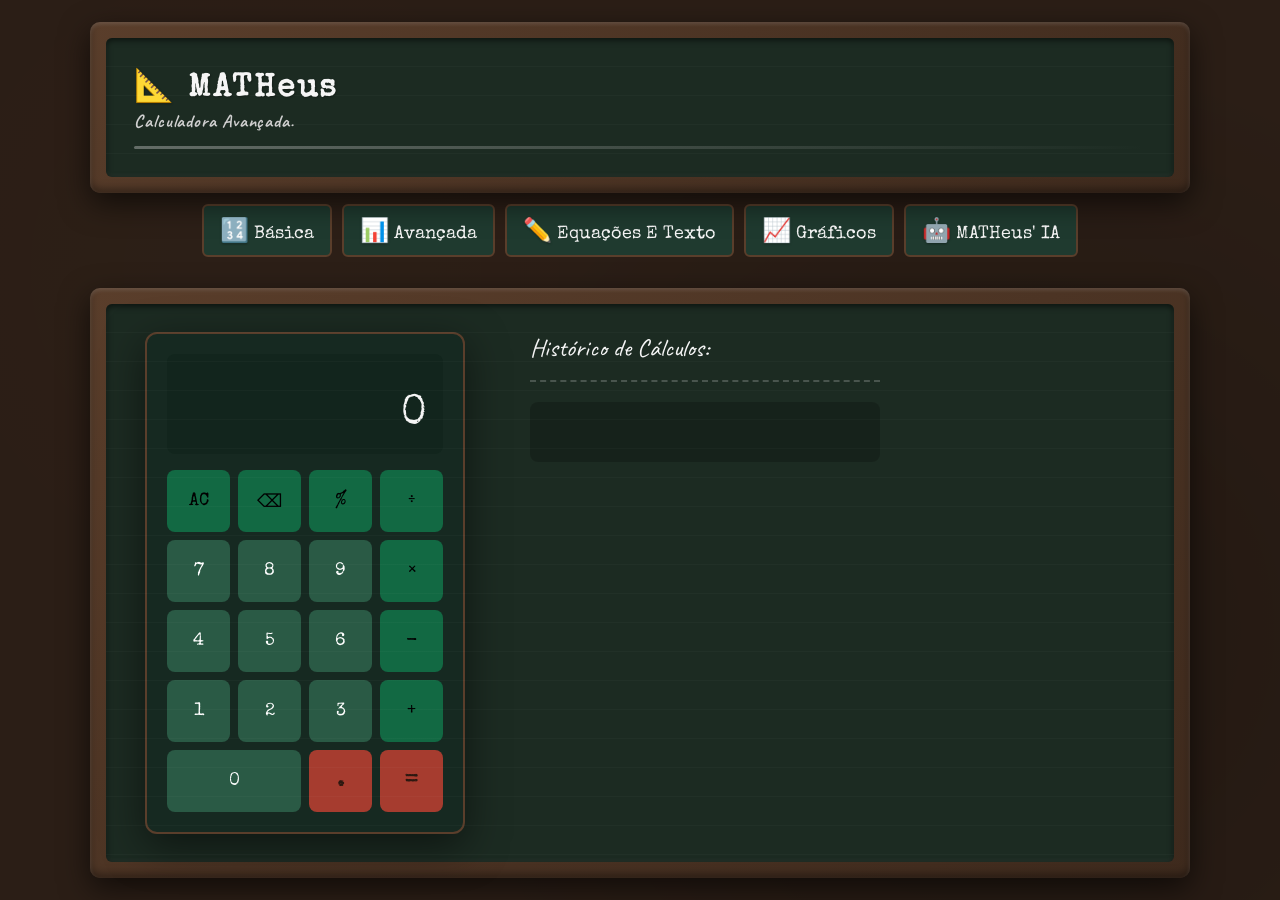
==== index.html @ 194050ca "Add files via upload" ====
<!DOCTYPE html>
<html lang="pt-BR">

<head>
    <meta charset="UTF-8" />
    <meta name="viewport" content="width=device-width, initial-scale=1.0" />
    <title> MATHeus </title>
    <link href="https://fonts.googleapis.com/css2?family=Special+Elite&display=swap" rel="stylesheet" />
    <link rel="icon"
        href="data:image/svg+xml,<svg xmlns='http://www.w3.org/2000/svg' viewBox='0 0 100 100'><text y='.9em' font-size='90'>📐</text></svg>" />
    <link rel="stylesheet" href="css/paleta.css" />

    <style>
        .calculadora {
            background-color: var(--quadro-dark);
            border: 2px solid var(--madeira);
            border-radius: 12px;
            padding: 20px;
            width: 320px;
            box-shadow: 0 12px 40px rgba(0, 0, 0, 0.5);
            margin-left: 11px;
        }

        .display {
            background-color: rgba(17, 36, 28, 0.7);
            border-radius: 8px;
            padding: 16px;
            margin-bottom: 16px;
            text-align: right;
            min-height: 90px;
            display: flex;
            flex-direction: column;
            justify-content: space-between;
        }

        #expressao {
            color: var(--giz-escuro);
            font-family: 'Caveat', cursive;
            font-size: 15px;
            min-height: 22px;
        }

        #valor {
            color: var(--giz);
            font-family: 'Special Elite', cursive;
            font-size: 42px;
            word-break: break-all;
            line-height: 1.1;
            transition: font-size 0.1s;
        }

        .botoes {
            display: grid;
            grid-template-columns: repeat(4, 1fr);
            gap: 8px;
        }

        button {
            height: 62px;
            border: none;
            border-radius: 8px;
            font-family: 'Special Elite', cursive;
            font-size: 18px;
            cursor: pointer;
            transition: transform 0.1s, opacity 0.1s;
        }

        button:active {
            transform: scale(0.95);
            opacity: 0.8;
        }

        .limpar {
            background-color: var(--quadro-op);
            color: var(black);
        }

        .apagar {
            background-color: var(--quadro-op);
            color: var(black);
        }

        .operacao {
            background-color: var(--quadro-op);
            color: var(black);
        }

        .numero {
            background-color: var(--quadro-light);
            color: white;
        }

        .numero.zero {
            grid-column: span 2;
        }

        .igual {
            background-color: var(--vermelho);
            color: var(--ink);
            font-size: 24px;
        }

        .igual:hover {
            background: #ce4a39;
        }

        .numero:hover {
            background: #244739;
        }

        .operacao:hover {
            background: #14573b;
        }

        .limpar:hover {
            background: #14573b;
        }

        .apagar:hover {
            background: #14573b;
        }



        .separar {
            display: flex;
            gap: 35px;
            flex-wrap: wrap;
            align-items: flex-start;
        }



        h1 {
            font-family: 'Special Elite', cursive;
            color: var(--giz);
            font-size: 32px;
            text-shadow: 1px 1px 2px rgba(0, 0, 0, 0.3);
            margin: 0;
            letter-spacing: 0.08em;
            text-align: left;
        }

        h2 {
            font-family: 'Caveat', cursive;
            color: var(--giz-escuro);
            font-size: 18px;
            margin-top: 4px;
            text-align: left;
            letter-spacing: 0.05em
        }

        .risco {
            height: 3px;
            background: linear-gradient(90deg, var(--giz-escuro), transparent);
            border-radius: 2px;
            margin-top: 14px;
            opacity: 0.4;
        }

        p {
            font-family: 'Caveat', cursive;
            color: var(--giz);
            font-size: 25px;
            margin-bottom: 4px;
            padding-bottom: 6px;
        }

        .riscado {
            color: var(--giz);
            border-bottom: 2px dashed rgba(255, 255, 255, 0.2);
            font-size: 22px;
            padding-bottom: 6px;
            margin-bottom: 4px;
        }

        .quadro+.quadro {
            margin-top: 30px;
        }

        #historico {
            width: 350px;
            min-height: 60px;
            max-height: 300px;
            overflow-y: auto;
            padding: 10px;
            padding-left: 20px;
            border-radius: 8px;
            background: rgba(0, 0, 0, 0.2);
        }

        #historico p {
            font-size: 22px;
            color: var(--giz-escuro)
        }

        .separar2 {
            margin-left: 30px;
        }

        #historico::-webkit-scrollbar {
            width: 8px;
        }

        #historico::-webkit-scrollbar-track {
            background: transparent;
        }

        #historico::-webkit-scrollbar-thumb {
            background: rgba(255, 255, 255, 0.2);
            border-radius: 10px;
        }

        #historico::-webkit-scrollbar-thumb:hover {
            background: rgba(255, 255, 255, 0.4);
        }

        .riscado+#historico {
            margin-top: 20px;
        }
    </style>
</head>

<body>

    <div class="quadro">
        <div class="quadro-dentro">
            <h1>📐 MATHeus </h1>
            <h2> Calculadora Avançada.</h2>
            <div class="risco"></div>
        </div>
    </div>

    <table class="aba">
        <tr>
            <td data-emoji="🔢" id="inicial"> Básica </td>
            <td data-emoji="📊" id="avancada"> Avançada</td>
            <td data-emoji="✏️" id="equacao"> Equações E Texto</td>
            <td data-emoji="📈" id="graficos"> Gráficos</td>
            <td data-emoji="🤖" id="IA"> MATHeus' IA </td>
        </tr>
    </table>
    
    <div class="quadro">
        <div class="quadro-dentro">

            <div class="separar">
                <div class="calculadora">
                    <div class="display">
                        <span id="expressao"></span>
                        <span id="valor">0</span>
                    </div>

                    <div class="botoes">
                        <button class="limpar" onclick="limpar()">AC</button>
                        <button class="apagar" onclick="apagar()">⌫</button>
                        <button class="operacao" onclick="escolherOperacao('%')">%</button>
                        <button class="operacao" onclick="escolherOperacao('÷')">÷</button>

                        <button class="numero" onclick="insert('7')">7</button>
                        <button class="numero" onclick="insert('8')">8</button>
                        <button class="numero" onclick="insert('9')">9</button>

                        <button class="operacao" onclick="escolherOperacao('×')">×</button>

                        <button class="numero" onclick="insert('4')">4</button>
                        <button class="numero" onclick="insert('5')">5</button>
                        <button class="numero" onclick="insert('6')">6</button>
                        <button class="operacao" onclick="escolherOperacao('-')">-</button>

                        <button class="numero" onclick="insert('1')">1</button>
                        <button class="numero" onclick="insert('2')">2</button>
                        <button class="numero" onclick="insert('3')">3</button>
                        <button class="operacao" onclick="escolherOperacao('+')">+</button>
                        <button class="numero zero" onclick="insert('0')">0</button>
                        <button class="igual" onclick="insert('.')">.</button>
                        <button class="igual" onclick="calcular()">=</button>
                    </div>
                </div>
                <div class="separar2">
                    <p> Histórico de Cálculos: </p>
                    <div class="riscado"></div>
                    <div id="historico"></div>
                </div>

            </div>
        </div>
    </div>

    <script src="js/calculo.js"></script>
</body>

</html>
---- css/paleta.css ----
@import url('https://fonts.googleapis.com/css2?family=Special+Elite&family=Caveat:wght@400;600&display=swap');
@import url('https://fonts.cdnfonts.com/css/chalker-dust');
@import url('https://fonts.googleapis.com/css2?family=Patrick+Hand&display=swap');
@import url('https://fonts.googleapis.com/css2?family=Gloria+Hallelujah&display=swap');

:root {

     --quadro: #1f3a2f;
     --quadro-dark: #162921;
     --quadro-light: #2a5a45;
     --quadro-op: #126943;

     --madeira: #5a3e2b;
     --madeira-dark: #2b1e16;
     --madeira-light: #b07d52;


     --giz: #f5f5f5;
     --giz-escuro: #cfcfcf;
     --giz-branco: #F4F1E8;
     --giz-amarelo: #F2D35E;
     --giz-azul: #7EC8E3;
     --giz-rosa: #E88C9A;
     --giz-verde: #9FD39F;
     --giz-laranja: #E8A35E;



     --vermelho: #a63c2f;
     --vermelho-dark: #922b21;


     --accent: #e8c84a;
     --ink: #2c1810;

     --fundo: #2B2B2B;
     --fundo-secundario: #3A3A3A;
     --grafite: #4A4A4A;
     --grafite-claro: #6B6B6B;
     --grafite-escuro: #1E1E1E;

     --papel: #F3EEE6;
     --papel-escuro: #E5DDD1;
     --papel-linha: rgba(70, 70, 70, 0.10);

     --lousa-fundo: #1D2321;

}


* {
     margin: 0;
     padding: 0;
     box-sizing: border-box;
}

body {
     background: var(--madeira-dark);
     font-family: 'Special Elite', cursive;
     font-family: 'Caveat', cursive;
     font-family: 'Libre Baskerville', serif;
     min-height: 100vh;
}

body {
     background-color: var(--madeira-dark);
     flex-direction: column;
     display: flex;
     justify-content: center;
     align-items: center;
     min-height: 100vh;
     background-image:
          radial-gradient(circle at 20% 30%, rgba(255, 255, 255, 0.03), transparent 40%),
          radial-gradient(circle at 80% 70%, rgba(0, 0, 0, 0.2), transparent 50%);

     background-blend-mode: overlay;
}

.quadro-dentro {
     position: relative;
     background-image:
          radial-gradient(ellipse at 20% 50%, rgba(255, 255, 255, 0.02) 0%, transparent 60%),
          radial-gradient(ellipse at 80% 30%, rgba(255, 255, 255, 0.015) 0%, transparent 50%);
     min-height: 90px;
     border-top: none;
     background: #1c2b22;
     border-radius: 6px;
     padding: 28px;

     box-shadow:
          inset 0 2px 6px rgba(0, 0, 0, 0.6),
          inset 0 -2px 4px rgba(255, 255, 255, 0.05);

}

.quadro-dentro::before {
     content: '';
     position: absolute;
     inset: 0;
     background: repeating-linear-gradient(180deg,
               transparent,
               transparent 28px,
               rgba(255, 255, 255, 0.025) 28px,
               rgba(255, 255, 255, 0.025) 29px);
     pointer-events: none;
     border-radius: 3px;
}

.quadro {
     position: relative;
     width: 1100px;
     padding: 16px;
     border-radius: 10px;

     background: linear-gradient(145deg,
               #5a3e2b,
               #3e2a1d);

     box-shadow:
          0 10px 30px rgba(0, 0, 0, 0.6),
          inset 0 2px 4px rgba(255, 255, 255, 0.15),
          inset 0 -4px 8px rgba(0, 0, 0, 0.4);
}

.quadro+.quadro {
     margin-top: 30px;
}



.aba {
     border-collapse: separate;
     border-spacing: 10px;
     display: flex;
     gap: 6px;
     padding: 1px;
     flex-wrap: wrap;
     margin-bottom: 20px;

}

.aba td {
     background-color: var(--quadro);
     border: 2px solid var(--madeira);
     color: var(--giz);
     padding: 10px 16px;
     border-radius: 6px;
     font-family: 'Special Elite', cursive;
     font-size: 18px;
     cursor: pointer;
     transition: all 0.3s cubic-bezier(0.4, 0, 0.2, 1);
}

.aba td::before {
     content: attr(data-emoji);
     font-size: 1.3em;
     transition: transform 0.3s ease;
     filter: drop-shadow(0 1px 1px rgba(0, 0, 0, 0.3));
     display: inline-block;
}

.aba td:hover {
     background: linear-gradient(135deg, var(--quadro-op), var(--quadro-light));
     border-color: var(--madeira-light);
     transform: translateY(-2px);
     box-shadow: 0 8px 20px rgba(0, 0, 0, 0.4),
          inset 0 1px 0 rgba(255, 255, 255, 0.2);
     color: white;
}

.aba td:hover::before {
     transform: scale(1.1) rotate(5deg);
}

.aba td:active {
     transform: translateY(1px);
     box-shadow: 0 2px 8px rgba(0, 0, 0, 0.4);
     transition: 0.05s;
}

h1 {
     font-family: 'Special Elite', cursive;
     color: var(--giz);
     font-size: 32px;
     text-shadow: 1px 1px 2px rgba(0, 0, 0, 0.3);
     margin: 0;
     letter-spacing: 0.08em;
     text-align: left;
}



h2 {
     font-family: 'Caveat', cursive;
     color: var(--giz-escuro);
     font-size: 18px;
     margin-top: 4px;
     text-align: left;
     letter-spacing: 0.05em
}
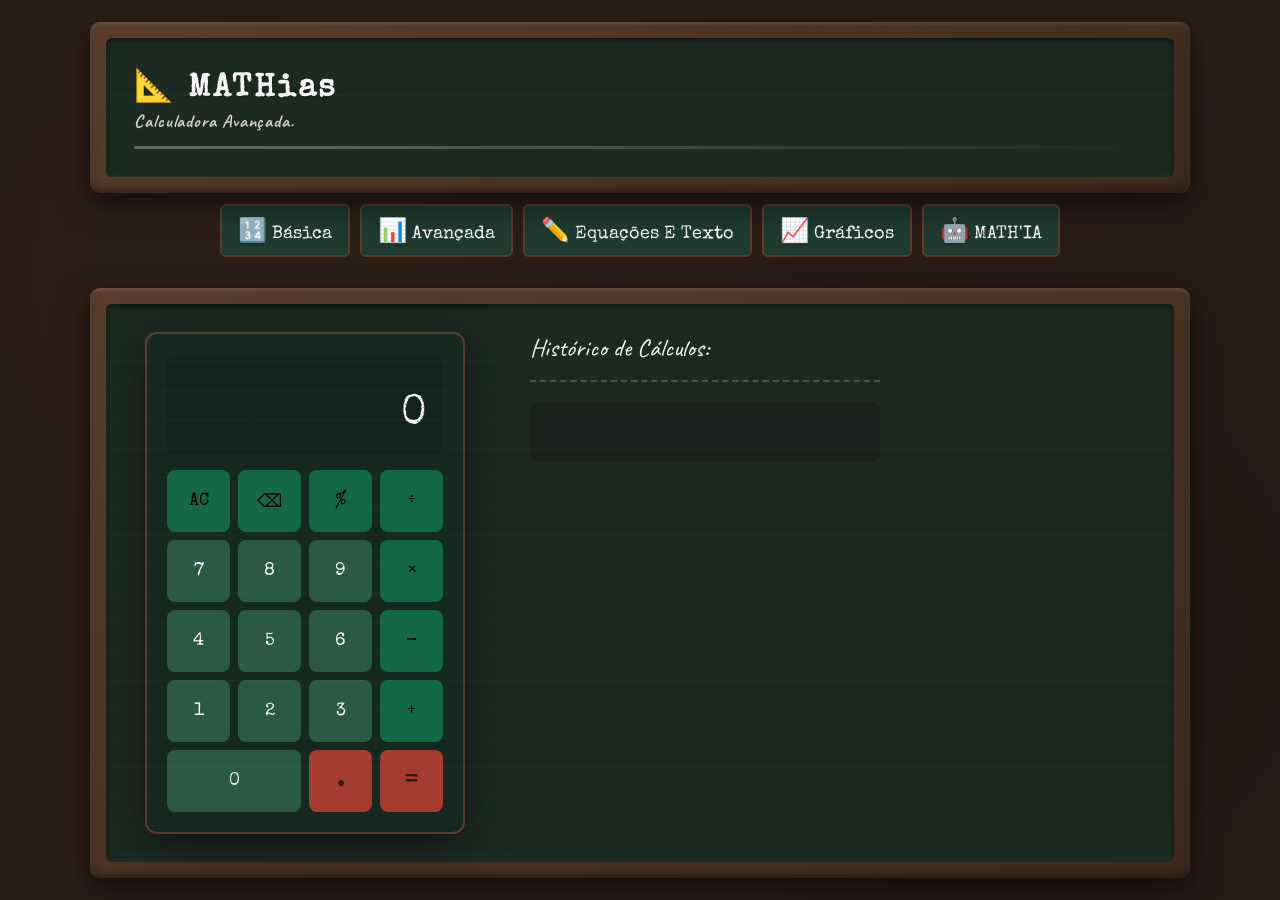
==== commit 071b30cd: "Update index.html" ====
--- a/index.html
+++ b/index.html
@@ -4,7 +4,7 @@
 <head>
     <meta charset="UTF-8" />
     <meta name="viewport" content="width=device-width, initial-scale=1.0" />
-    <title> MATHeus </title>
+    <title> MATHias </title>
     <link href="https://fonts.googleapis.com/css2?family=Special+Elite&display=swap" rel="stylesheet" />
     <link rel="icon"
         href="data:image/svg+xml,<svg xmlns='http://www.w3.org/2000/svg' viewBox='0 0 100 100'><text y='.9em' font-size='90'>📐</text></svg>" />
@@ -225,7 +225,7 @@
 
     <div class="quadro">
         <div class="quadro-dentro">
-            <h1>📐 MATHeus </h1>
+            <h1>📐 MATHias </h1>
             <h2> Calculadora Avançada.</h2>
             <div class="risco"></div>
         </div>
@@ -237,7 +237,7 @@
             <td data-emoji="📊" id="avancada"> Avançada</td>
             <td data-emoji="✏️" id="equacao"> Equações E Texto</td>
             <td data-emoji="📈" id="graficos"> Gráficos</td>
-            <td data-emoji="🤖" id="IA"> MATHeus' IA </td>
+            <td data-emoji="🤖" id="IA"> MATH'IA </td>
         </tr>
     </table>
     
@@ -290,4 +290,4 @@
     <script src="js/calculo.js"></script>
 </body>
 
-</html>+</html>
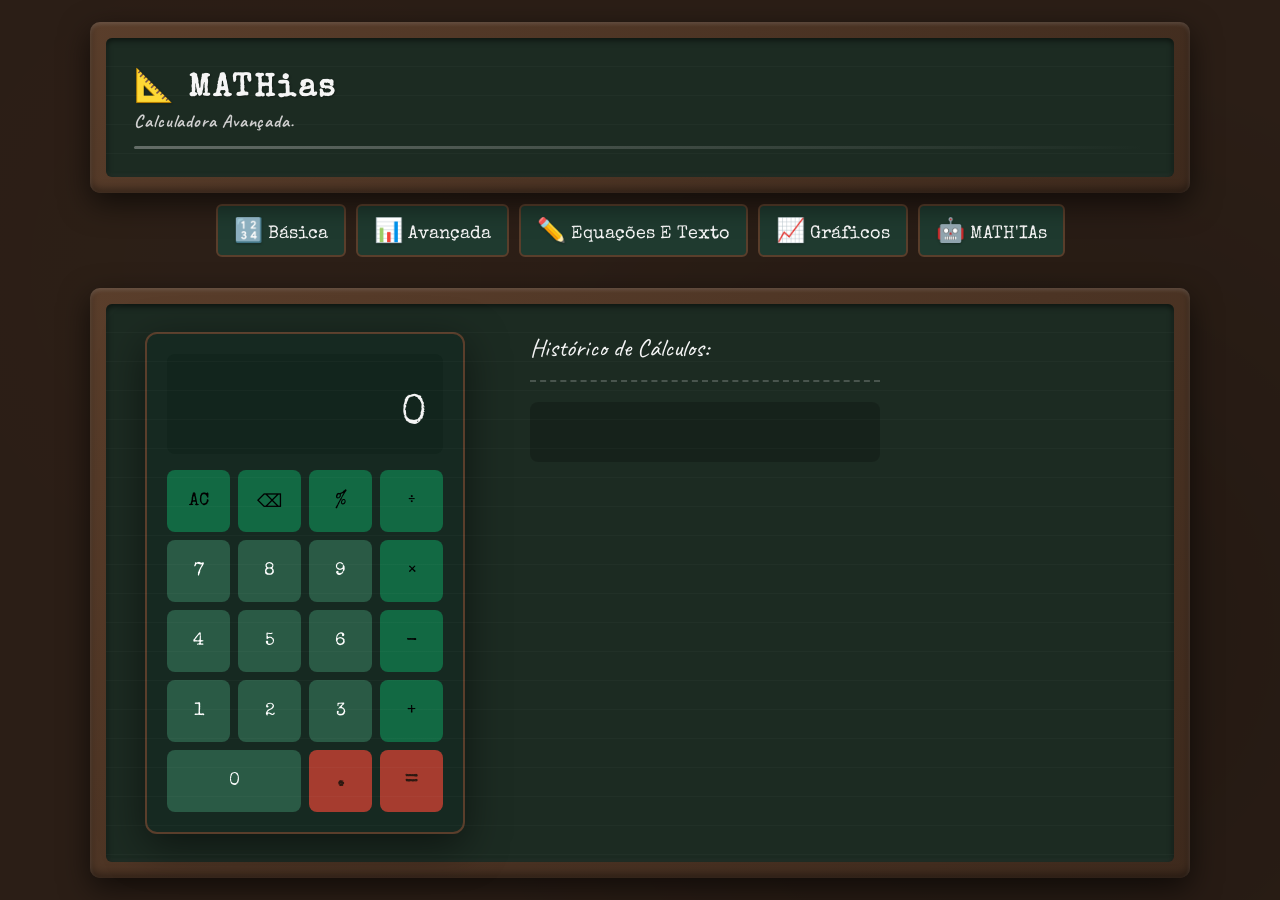
==== commit 7ae7174f: "Update index.html" ====
--- a/index.html
+++ b/index.html
@@ -237,7 +237,7 @@
             <td data-emoji="📊" id="avancada"> Avançada</td>
             <td data-emoji="✏️" id="equacao"> Equações E Texto</td>
             <td data-emoji="📈" id="graficos"> Gráficos</td>
-            <td data-emoji="🤖" id="IA"> MATH'IA </td>
+            <td data-emoji="🤖" id="IA"> MATH'IAs </td>
         </tr>
     </table>
     
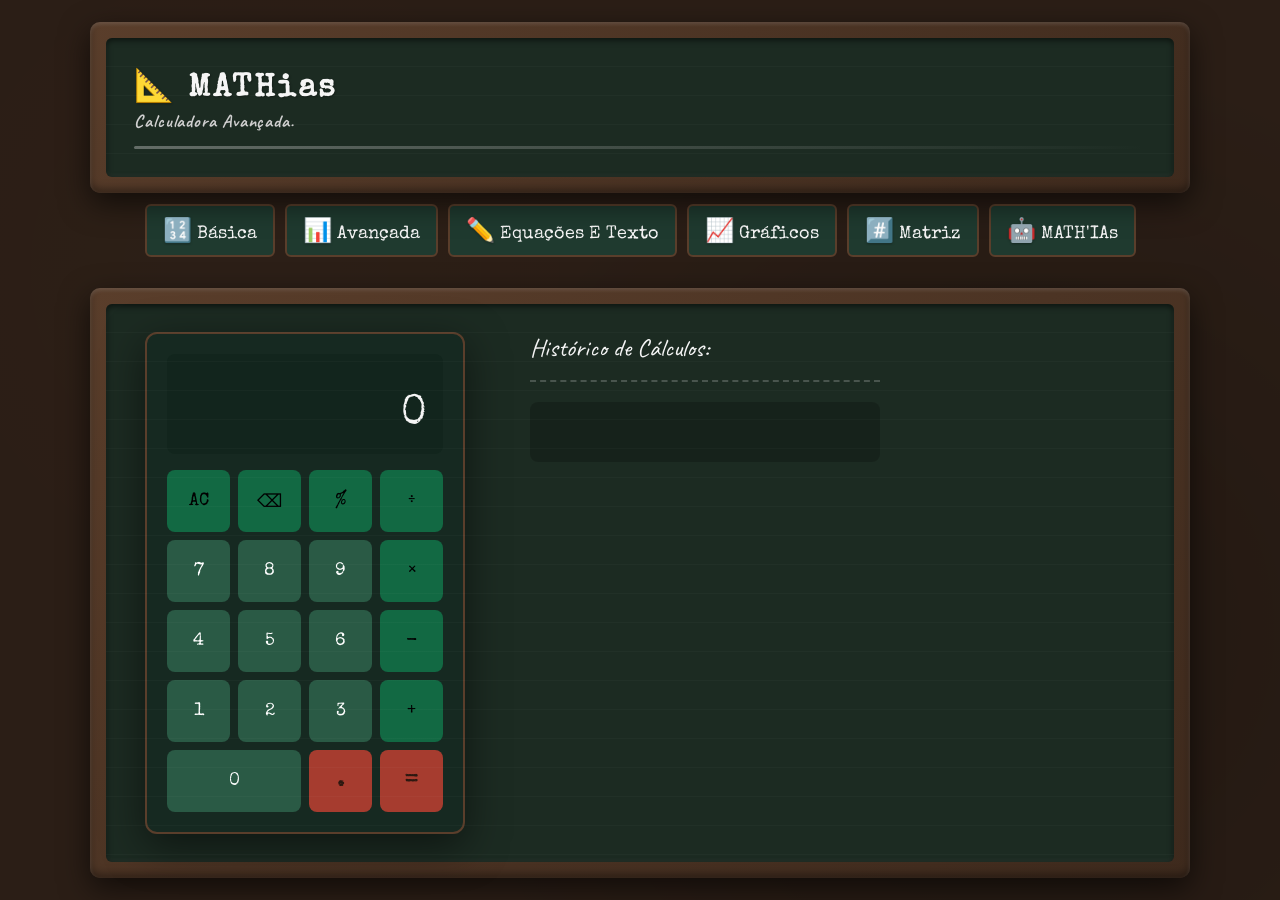
==== commit 89b98a52: "Add files via upload" ====
--- a/index.html
+++ b/index.html
@@ -237,6 +237,7 @@
             <td data-emoji="📊" id="avancada"> Avançada</td>
             <td data-emoji="✏️" id="equacao"> Equações E Texto</td>
             <td data-emoji="📈" id="graficos"> Gráficos</td>
+            <td data-emoji="#️⃣​" id="matriz"> Matriz</td>
             <td data-emoji="🤖" id="IA"> MATH'IAs </td>
         </tr>
     </table>
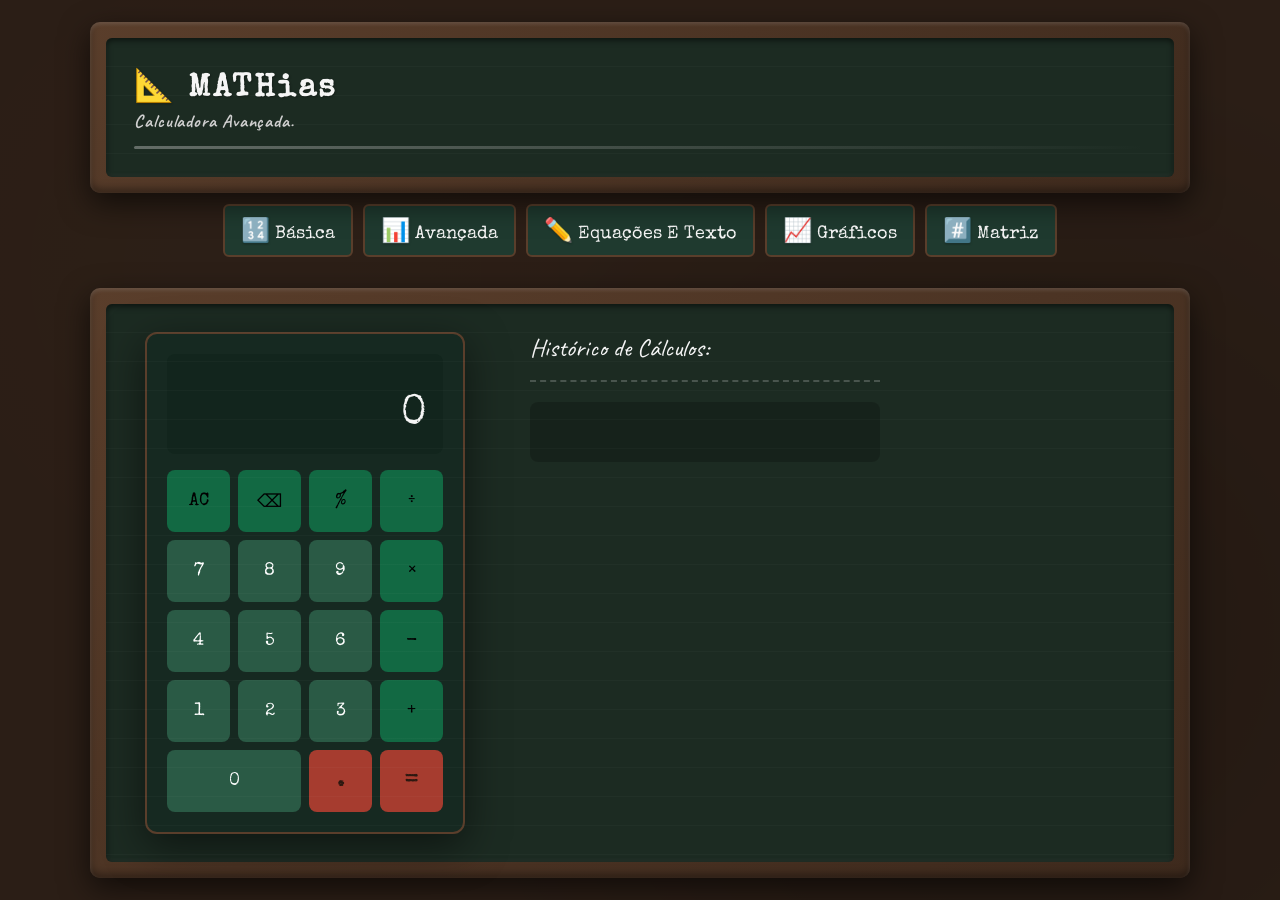
==== commit 2b9d88c1: "Add files via upload" ====
--- a/index.html
+++ b/index.html
@@ -238,7 +238,6 @@
             <td data-emoji="✏️" id="equacao"> Equações E Texto</td>
             <td data-emoji="📈" id="graficos"> Gráficos</td>
             <td data-emoji="#️⃣​" id="matriz"> Matriz</td>
-            <td data-emoji="🤖" id="IA"> MATH'IAs </td>
         </tr>
     </table>
     
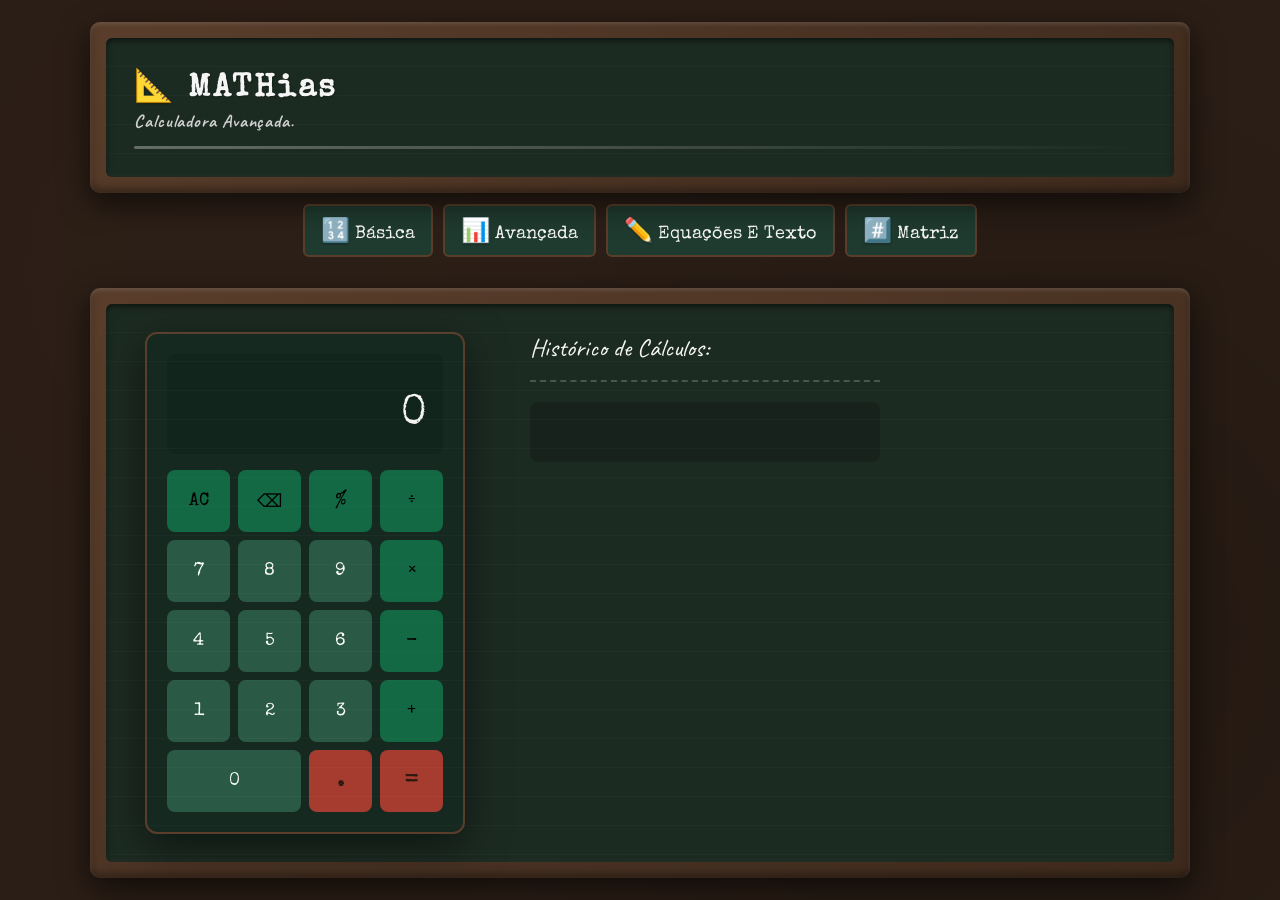
==== commit 1bfe8f8b: "Add files via upload" ====
--- a/index.html
+++ b/index.html
@@ -236,7 +236,6 @@
             <td data-emoji="🔢" id="inicial"> Básica </td>
             <td data-emoji="📊" id="avancada"> Avançada</td>
             <td data-emoji="✏️" id="equacao"> Equações E Texto</td>
-            <td data-emoji="📈" id="graficos"> Gráficos</td>
             <td data-emoji="#️⃣​" id="matriz"> Matriz</td>
         </tr>
     </table>
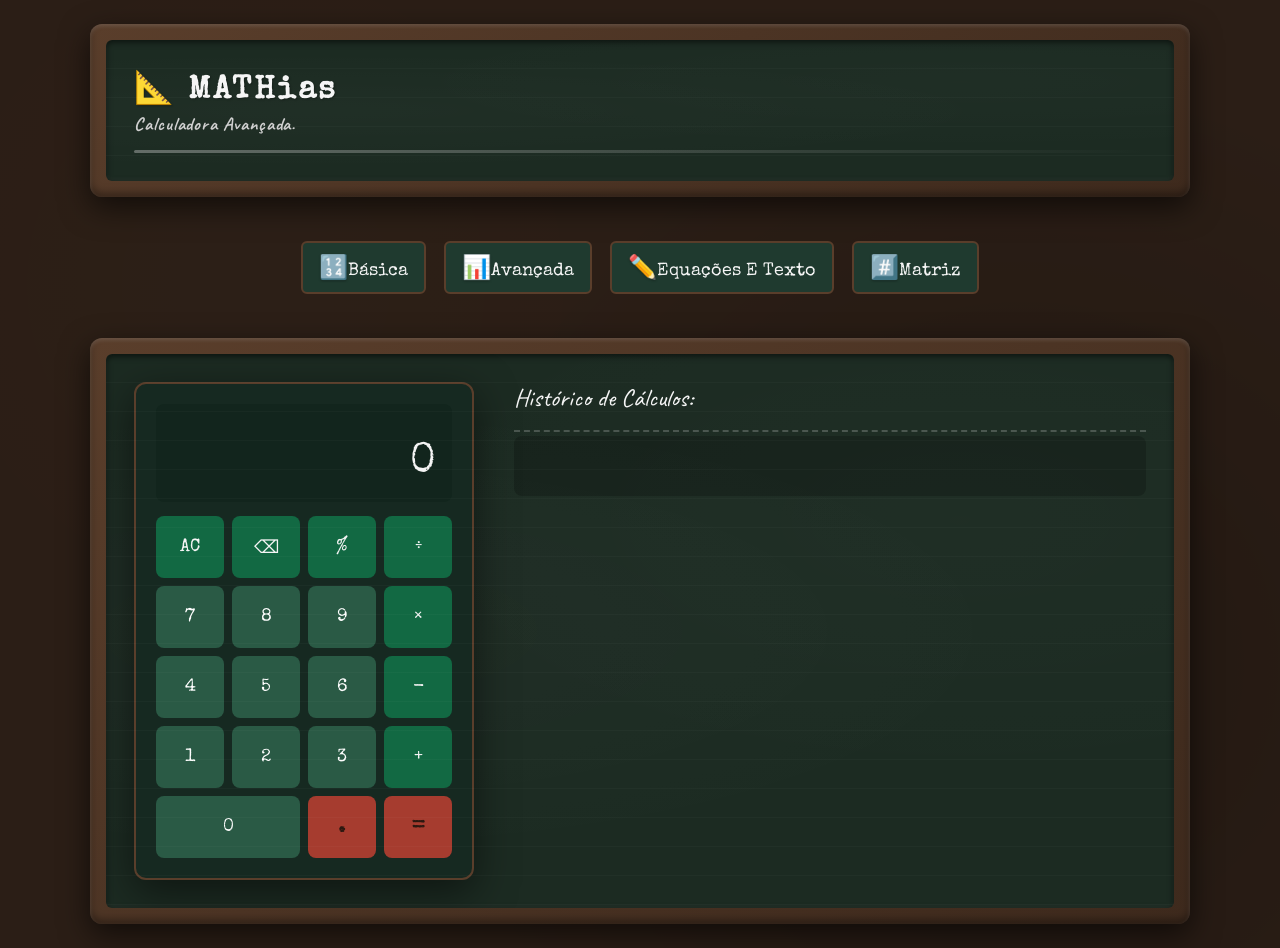
==== commit aac1216b: "Add files via upload" ====
--- a/index.html
+++ b/index.html
@@ -1,292 +1,261 @@
-<!DOCTYPE html>
-<html lang="pt-BR">
-
-<head>
-    <meta charset="UTF-8" />
-    <meta name="viewport" content="width=device-width, initial-scale=1.0" />
-    <title> MATHias </title>
-    <link href="https://fonts.googleapis.com/css2?family=Special+Elite&display=swap" rel="stylesheet" />
-    <link rel="icon"
-        href="data:image/svg+xml,<svg xmlns='http://www.w3.org/2000/svg' viewBox='0 0 100 100'><text y='.9em' font-size='90'>📐</text></svg>" />
-    <link rel="stylesheet" href="css/paleta.css" />
-
-    <style>
-        .calculadora {
-            background-color: var(--quadro-dark);
-            border: 2px solid var(--madeira);
-            border-radius: 12px;
-            padding: 20px;
-            width: 320px;
-            box-shadow: 0 12px 40px rgba(0, 0, 0, 0.5);
-            margin-left: 11px;
-        }
-
-        .display {
-            background-color: rgba(17, 36, 28, 0.7);
-            border-radius: 8px;
-            padding: 16px;
-            margin-bottom: 16px;
-            text-align: right;
-            min-height: 90px;
-            display: flex;
-            flex-direction: column;
-            justify-content: space-between;
-        }
-
-        #expressao {
-            color: var(--giz-escuro);
-            font-family: 'Caveat', cursive;
-            font-size: 15px;
-            min-height: 22px;
-        }
-
-        #valor {
-            color: var(--giz);
-            font-family: 'Special Elite', cursive;
-            font-size: 42px;
-            word-break: break-all;
-            line-height: 1.1;
-            transition: font-size 0.1s;
-        }
-
-        .botoes {
-            display: grid;
-            grid-template-columns: repeat(4, 1fr);
-            gap: 8px;
-        }
-
-        button {
-            height: 62px;
-            border: none;
-            border-radius: 8px;
-            font-family: 'Special Elite', cursive;
-            font-size: 18px;
-            cursor: pointer;
-            transition: transform 0.1s, opacity 0.1s;
-        }
-
-        button:active {
-            transform: scale(0.95);
-            opacity: 0.8;
-        }
-
-        .limpar {
-            background-color: var(--quadro-op);
-            color: var(black);
-        }
-
-        .apagar {
-            background-color: var(--quadro-op);
-            color: var(black);
-        }
-
-        .operacao {
-            background-color: var(--quadro-op);
-            color: var(black);
-        }
-
-        .numero {
-            background-color: var(--quadro-light);
-            color: white;
-        }
-
-        .numero.zero {
-            grid-column: span 2;
-        }
-
-        .igual {
-            background-color: var(--vermelho);
-            color: var(--ink);
-            font-size: 24px;
-        }
-
-        .igual:hover {
-            background: #ce4a39;
-        }
-
-        .numero:hover {
-            background: #244739;
-        }
-
-        .operacao:hover {
-            background: #14573b;
-        }
-
-        .limpar:hover {
-            background: #14573b;
-        }
-
-        .apagar:hover {
-            background: #14573b;
-        }
-
-
-
-        .separar {
-            display: flex;
-            gap: 35px;
-            flex-wrap: wrap;
-            align-items: flex-start;
-        }
-
-
-
-        h1 {
-            font-family: 'Special Elite', cursive;
-            color: var(--giz);
-            font-size: 32px;
-            text-shadow: 1px 1px 2px rgba(0, 0, 0, 0.3);
-            margin: 0;
-            letter-spacing: 0.08em;
-            text-align: left;
-        }
-
-        h2 {
-            font-family: 'Caveat', cursive;
-            color: var(--giz-escuro);
-            font-size: 18px;
-            margin-top: 4px;
-            text-align: left;
-            letter-spacing: 0.05em
-        }
-
-        .risco {
-            height: 3px;
-            background: linear-gradient(90deg, var(--giz-escuro), transparent);
-            border-radius: 2px;
-            margin-top: 14px;
-            opacity: 0.4;
-        }
-
-        p {
-            font-family: 'Caveat', cursive;
-            color: var(--giz);
-            font-size: 25px;
-            margin-bottom: 4px;
-            padding-bottom: 6px;
-        }
-
-        .riscado {
-            color: var(--giz);
-            border-bottom: 2px dashed rgba(255, 255, 255, 0.2);
-            font-size: 22px;
-            padding-bottom: 6px;
-            margin-bottom: 4px;
-        }
-
-        .quadro+.quadro {
-            margin-top: 30px;
-        }
-
-        #historico {
-            width: 350px;
-            min-height: 60px;
-            max-height: 300px;
-            overflow-y: auto;
-            padding: 10px;
-            padding-left: 20px;
-            border-radius: 8px;
-            background: rgba(0, 0, 0, 0.2);
-        }
-
-        #historico p {
-            font-size: 22px;
-            color: var(--giz-escuro)
-        }
-
-        .separar2 {
-            margin-left: 30px;
-        }
-
-        #historico::-webkit-scrollbar {
-            width: 8px;
-        }
-
-        #historico::-webkit-scrollbar-track {
-            background: transparent;
-        }
-
-        #historico::-webkit-scrollbar-thumb {
-            background: rgba(255, 255, 255, 0.2);
-            border-radius: 10px;
-        }
-
-        #historico::-webkit-scrollbar-thumb:hover {
-            background: rgba(255, 255, 255, 0.4);
-        }
-
-        .riscado+#historico {
-            margin-top: 20px;
-        }
-    </style>
-</head>
-
-<body>
-
-    <div class="quadro">
-        <div class="quadro-dentro">
-            <h1>📐 MATHias </h1>
-            <h2> Calculadora Avançada.</h2>
-            <div class="risco"></div>
-        </div>
-    </div>
-
-    <table class="aba">
-        <tr>
-            <td data-emoji="🔢" id="inicial"> Básica </td>
-            <td data-emoji="📊" id="avancada"> Avançada</td>
-            <td data-emoji="✏️" id="equacao"> Equações E Texto</td>
-            <td data-emoji="#️⃣​" id="matriz"> Matriz</td>
-        </tr>
-    </table>
-    
-    <div class="quadro">
-        <div class="quadro-dentro">
-
-            <div class="separar">
-                <div class="calculadora">
-                    <div class="display">
-                        <span id="expressao"></span>
-                        <span id="valor">0</span>
-                    </div>
-
-                    <div class="botoes">
-                        <button class="limpar" onclick="limpar()">AC</button>
-                        <button class="apagar" onclick="apagar()">⌫</button>
-                        <button class="operacao" onclick="escolherOperacao('%')">%</button>
-                        <button class="operacao" onclick="escolherOperacao('÷')">÷</button>
-
-                        <button class="numero" onclick="insert('7')">7</button>
-                        <button class="numero" onclick="insert('8')">8</button>
-                        <button class="numero" onclick="insert('9')">9</button>
-
-                        <button class="operacao" onclick="escolherOperacao('×')">×</button>
-
-                        <button class="numero" onclick="insert('4')">4</button>
-                        <button class="numero" onclick="insert('5')">5</button>
-                        <button class="numero" onclick="insert('6')">6</button>
-                        <button class="operacao" onclick="escolherOperacao('-')">-</button>
-
-                        <button class="numero" onclick="insert('1')">1</button>
-                        <button class="numero" onclick="insert('2')">2</button>
-                        <button class="numero" onclick="insert('3')">3</button>
-                        <button class="operacao" onclick="escolherOperacao('+')">+</button>
-                        <button class="numero zero" onclick="insert('0')">0</button>
-                        <button class="igual" onclick="insert('.')">.</button>
-                        <button class="igual" onclick="calcular()">=</button>
-                    </div>
-                </div>
-                <div class="separar2">
-                    <p> Histórico de Cálculos: </p>
-                    <div class="riscado"></div>
-                    <div id="historico"></div>
-                </div>
-
-            </div>
-        </div>
-    </div>
-
-    <script src="js/calculo.js"></script>
-</body>
-
-</html>
+<!DOCTYPE html>
+<html lang="pt-BR">
+
+<head>
+  <meta charset="UTF-8" />
+  <meta name="viewport" content="width=device-width, initial-scale=1.0" />
+  <title>MATHias</title>
+  <link href="https://fonts.googleapis.com/css2?family=Special+Elite&display=swap" rel="stylesheet" />
+  <link rel="icon"
+    href="data:image/svg+xml,<svg xmlns='http://www.w3.org/2000/svg' viewBox='0 0 100 100'><text y='.9em' font-size='90'>📐</text></svg>" />
+  <link rel="stylesheet" href="css/paleta.css" />
+
+  <style>
+    /* ── Calculadora ── */
+    .calculadora {
+      background-color: var(--quadro-dark);
+      border: 2px solid var(--madeira);
+      border-radius: var(--radius);
+      padding: clamp(12px, 3vw, 20px);
+      width: min(340px, 100%);
+      box-shadow: 0 12px 40px rgba(0, 0, 0, 0.5);
+      flex-shrink: 0;
+    }
+
+    .display {
+      background-color: rgba(17, 36, 28, 0.7);
+      border-radius: 8px;
+      padding: clamp(10px, 2.5vw, 16px);
+      margin-bottom: 14px;
+      text-align: right;
+      min-height: 80px;
+      display: flex;
+      flex-direction: column;
+      justify-content: space-between;
+    }
+
+    #expressao {
+      color: var(--giz-escuro);
+      font-family: 'Caveat', cursive;
+      font-size: clamp(13px, 2.5vw, 15px);
+      min-height: 20px;
+    }
+
+    #valor {
+      color: var(--giz);
+      font-family: 'Special Elite', cursive;
+      font-size: clamp(28px, 7vw, 42px);
+      word-break: break-all;
+      line-height: 1.1;
+      transition: font-size 0.1s;
+    }
+
+    /* ── Grade de botões ── */
+    .botoes {
+      display: grid;
+      grid-template-columns: repeat(4, 1fr);
+      gap: clamp(5px, 1.5vw, 8px);
+    }
+
+    button {
+      height: clamp(50px, 12vw, 62px);
+      border: none;
+      border-radius: 8px;
+      font-family: 'Special Elite', cursive;
+      font-size: clamp(14px, 3.5vw, 18px);
+      cursor: pointer;
+      transition: transform 0.1s, opacity 0.1s;
+    }
+
+    button:active {
+      transform: scale(0.95);
+      opacity: 0.8;
+    }
+
+    .limpar,
+    .apagar,
+    .operacao {
+      background-color: var(--quadro-op);
+      color: var(--giz);
+    }
+
+    .numero {
+      background-color: var(--quadro-light);
+      color: white;
+    }
+
+    .numero.zero {
+      grid-column: span 2;
+    }
+
+    .igual {
+      background-color: var(--vermelho);
+      color: var(--ink);
+      font-size: clamp(18px, 4vw, 24px);
+    }
+
+    .igual:hover {
+      background: #ce4a39;
+    }
+
+    .numero:hover {
+      background: #244739;
+    }
+
+    .operacao:hover,
+    .limpar:hover,
+    .apagar:hover {
+      background: #14573b;
+    }
+
+    /* ── Layout separar (calc + histórico) ── */
+    .separar {
+      display: flex;
+      gap: clamp(20px, 4vw, 40px);
+      flex-wrap: wrap;
+      align-items: flex-start;
+    }
+
+    /* ── Histórico ── */
+    .separar2 {
+      flex: 1;
+      min-width: 200px;
+    }
+
+    .separar2>p {
+      font-family: 'Caveat', cursive;
+      color: var(--giz);
+      font-size: clamp(18px, 4vw, 25px);
+      margin-bottom: 4px;
+      padding-bottom: 6px;
+    }
+
+    .riscado {
+      color: var(--giz);
+      border-bottom: 2px dashed rgba(255, 255, 255, 0.2);
+      font-size: clamp(16px, 3.5vw, 22px);
+      padding-bottom: 6px;
+      margin-bottom: 4px;
+    }
+
+    #historico {
+      width: 100%;
+      min-height: 60px;
+      max-height: 300px;
+      overflow-y: auto;
+      padding: 10px 10px 10px 16px;
+      border-radius: 8px;
+      background: rgba(0, 0, 0, 0.2);
+    }
+
+    #historico p {
+      font-size: clamp(16px, 3.5vw, 22px);
+      color: var(--giz-escuro);
+    }
+
+    #historico::-webkit-scrollbar {
+      width: 8px;
+    }
+
+    #historico::-webkit-scrollbar-track {
+      background: transparent;
+    }
+
+    #historico::-webkit-scrollbar-thumb {
+      background: rgba(255, 255, 255, 0.2);
+      border-radius: 10px;
+    }
+
+    #historico::-webkit-scrollbar-thumb:hover {
+      background: rgba(255, 255, 255, 0.4);
+    }
+
+    /* ── Mobile: empilhar calculadora + histórico ── */
+    @media (max-width: 600px) {
+      .calculadora {
+        width: 100%;
+      }
+
+      .separar {
+        flex-direction: column;
+      }
+
+      .separar2 {
+        width: 100%;
+        min-width: unset;
+      }
+    }
+  </style>
+</head>
+
+<body>
+
+  <div class="quadro">
+    <div class="quadro-dentro">
+      <h1>📐 MATHias</h1>
+      <h2>Calculadora Avançada.</h2>
+      <div class="risco"></div>
+    </div>
+  </div>
+
+  <div class="tabela-container">
+    <table class="aba">
+      <tr>
+        <td data-emoji="🔢" id="inicial">Básica</td>
+        <td data-emoji="📊" id="avancada">Avançada</td>
+        <td data-emoji="✏️" id="equacao">Equações E Texto</td>
+        <td data-emoji="#️⃣​" id="matriz">Matriz</td>
+      </tr>
+    </table>
+  </div>
+
+  <div class="quadro">
+    <div class="quadro-dentro">
+      <div class="separar">
+
+        <div class="calculadora">
+          <div class="display">
+            <span id="expressao"></span>
+            <span id="valor">0</span>
+          </div>
+          <div class="botoes">
+            <button class="limpar" onclick="limpar()">AC</button>
+            <button class="apagar" onclick="apagar()">⌫</button>
+            <button class="operacao" onclick="escolherOperacao('%')">%</button>
+            <button class="operacao" onclick="escolherOperacao('÷')">÷</button>
+
+            <button class="numero" onclick="insert('7')">7</button>
+            <button class="numero" onclick="insert('8')">8</button>
+            <button class="numero" onclick="insert('9')">9</button>
+            <button class="operacao" onclick="escolherOperacao('×')">×</button>
+
+            <button class="numero" onclick="insert('4')">4</button>
+            <button class="numero" onclick="insert('5')">5</button>
+            <button class="numero" onclick="insert('6')">6</button>
+            <button class="operacao" onclick="escolherOperacao('-')">-</button>
+
+            <button class="numero" onclick="insert('1')">1</button>
+            <button class="numero" onclick="insert('2')">2</button>
+            <button class="numero" onclick="insert('3')">3</button>
+            <button class="operacao" onclick="escolherOperacao('+')">+</button>
+
+            <button class="numero zero" onclick="insert('0')">0</button>
+            <button class="igual" onclick="insert('.')">.</button>
+            <button class="igual" onclick="calcular()">=</button>
+          </div>
+        </div>
+
+        <div class="separar2">
+          <p>Histórico de Cálculos:</p>
+          <div class="riscado"></div>
+          <div id="historico"></div>
+        </div>
+
+      </div>
+    </div>
+  </div>
+
+  <script src="js/calculo.js"></script>
+</body>
+
+</html>
--- a/css/paleta.css
+++ b/css/paleta.css
@@ -1,200 +1,261 @@
-@import url('https://fonts.googleapis.com/css2?family=Special+Elite&family=Caveat:wght@400;600&display=swap');
-@import url('https://fonts.cdnfonts.com/css/chalker-dust');
-@import url('https://fonts.googleapis.com/css2?family=Patrick+Hand&display=swap');
-@import url('https://fonts.googleapis.com/css2?family=Gloria+Hallelujah&display=swap');
-
-:root {
-
-     --quadro: #1f3a2f;
-     --quadro-dark: #162921;
-     --quadro-light: #2a5a45;
-     --quadro-op: #126943;
-
-     --madeira: #5a3e2b;
-     --madeira-dark: #2b1e16;
-     --madeira-light: #b07d52;
-
-
-     --giz: #f5f5f5;
-     --giz-escuro: #cfcfcf;
-     --giz-branco: #F4F1E8;
-     --giz-amarelo: #F2D35E;
-     --giz-azul: #7EC8E3;
-     --giz-rosa: #E88C9A;
-     --giz-verde: #9FD39F;
-     --giz-laranja: #E8A35E;
-
-
-
-     --vermelho: #a63c2f;
-     --vermelho-dark: #922b21;
-
-
-     --accent: #e8c84a;
-     --ink: #2c1810;
-
-     --fundo: #2B2B2B;
-     --fundo-secundario: #3A3A3A;
-     --grafite: #4A4A4A;
-     --grafite-claro: #6B6B6B;
-     --grafite-escuro: #1E1E1E;
-
-     --papel: #F3EEE6;
-     --papel-escuro: #E5DDD1;
-     --papel-linha: rgba(70, 70, 70, 0.10);
-
-     --lousa-fundo: #1D2321;
-
-}
-
-
-* {
-     margin: 0;
-     padding: 0;
-     box-sizing: border-box;
-}
-
-body {
-     background: var(--madeira-dark);
-     font-family: 'Special Elite', cursive;
-     font-family: 'Caveat', cursive;
-     font-family: 'Libre Baskerville', serif;
-     min-height: 100vh;
-}
-
-body {
-     background-color: var(--madeira-dark);
-     flex-direction: column;
-     display: flex;
-     justify-content: center;
-     align-items: center;
-     min-height: 100vh;
-     background-image:
-          radial-gradient(circle at 20% 30%, rgba(255, 255, 255, 0.03), transparent 40%),
-          radial-gradient(circle at 80% 70%, rgba(0, 0, 0, 0.2), transparent 50%);
-
-     background-blend-mode: overlay;
-}
-
-.quadro-dentro {
-     position: relative;
-     background-image:
-          radial-gradient(ellipse at 20% 50%, rgba(255, 255, 255, 0.02) 0%, transparent 60%),
-          radial-gradient(ellipse at 80% 30%, rgba(255, 255, 255, 0.015) 0%, transparent 50%);
-     min-height: 90px;
-     border-top: none;
-     background: #1c2b22;
-     border-radius: 6px;
-     padding: 28px;
-
-     box-shadow:
-          inset 0 2px 6px rgba(0, 0, 0, 0.6),
-          inset 0 -2px 4px rgba(255, 255, 255, 0.05);
-
-}
-
-.quadro-dentro::before {
-     content: '';
-     position: absolute;
-     inset: 0;
-     background: repeating-linear-gradient(180deg,
-               transparent,
-               transparent 28px,
-               rgba(255, 255, 255, 0.025) 28px,
-               rgba(255, 255, 255, 0.025) 29px);
-     pointer-events: none;
-     border-radius: 3px;
-}
-
-.quadro {
-     position: relative;
-     width: 1100px;
-     padding: 16px;
-     border-radius: 10px;
-
-     background: linear-gradient(145deg,
-               #5a3e2b,
-               #3e2a1d);
-
-     box-shadow:
-          0 10px 30px rgba(0, 0, 0, 0.6),
-          inset 0 2px 4px rgba(255, 255, 255, 0.15),
-          inset 0 -4px 8px rgba(0, 0, 0, 0.4);
-}
-
-.quadro+.quadro {
-     margin-top: 30px;
-}
-
-
-
-.aba {
-     border-collapse: separate;
-     border-spacing: 10px;
-     display: flex;
-     gap: 6px;
-     padding: 1px;
-     flex-wrap: wrap;
-     margin-bottom: 20px;
-
-}
-
-.aba td {
-     background-color: var(--quadro);
-     border: 2px solid var(--madeira);
-     color: var(--giz);
-     padding: 10px 16px;
-     border-radius: 6px;
-     font-family: 'Special Elite', cursive;
-     font-size: 18px;
-     cursor: pointer;
-     transition: all 0.3s cubic-bezier(0.4, 0, 0.2, 1);
-}
-
-.aba td::before {
-     content: attr(data-emoji);
-     font-size: 1.3em;
-     transition: transform 0.3s ease;
-     filter: drop-shadow(0 1px 1px rgba(0, 0, 0, 0.3));
-     display: inline-block;
-}
-
-.aba td:hover {
-     background: linear-gradient(135deg, var(--quadro-op), var(--quadro-light));
-     border-color: var(--madeira-light);
-     transform: translateY(-2px);
-     box-shadow: 0 8px 20px rgba(0, 0, 0, 0.4),
-          inset 0 1px 0 rgba(255, 255, 255, 0.2);
-     color: white;
-}
-
-.aba td:hover::before {
-     transform: scale(1.1) rotate(5deg);
-}
-
-.aba td:active {
-     transform: translateY(1px);
-     box-shadow: 0 2px 8px rgba(0, 0, 0, 0.4);
-     transition: 0.05s;
-}
-
-h1 {
-     font-family: 'Special Elite', cursive;
-     color: var(--giz);
-     font-size: 32px;
-     text-shadow: 1px 1px 2px rgba(0, 0, 0, 0.3);
-     margin: 0;
-     letter-spacing: 0.08em;
-     text-align: left;
-}
-
-
-
-h2 {
-     font-family: 'Caveat', cursive;
-     color: var(--giz-escuro);
-     font-size: 18px;
-     margin-top: 4px;
-     text-align: left;
-     letter-spacing: 0.05em
+/* ============================================
+   MATHias — paleta.css (Responsivo)
+   CSS global, variáveis, tipografia, containers
+   ============================================ */
+
+@import url('https://fonts.googleapis.com/css2?family=Special+Elite&family=Caveat:wght@400;600&display=swap');
+@import url('https://fonts.cdnfonts.com/css/chalker-dust');
+@import url('https://fonts.googleapis.com/css2?family=Patrick+Hand&display=swap');
+@import url('https://fonts.googleapis.com/css2?family=Gloria+Hallelujah&display=swap');
+
+/* ─── VARIÁVEIS ─────────────────────────────── */
+:root {
+  --quadro: #1f3a2f;
+  --quadro-dark: #162921;
+  --quadro-light: #2a5a45;
+  --quadro-op: #126943;
+
+  --madeira: #5a3e2b;
+  --madeira-dark: #2b1e16;
+  --madeira-light: #b07d52;
+
+  --giz: #f5f5f5;
+  --giz-escuro: #cfcfcf;
+  --giz-branco: #F4F1E8;
+  --giz-amarelo: #F2D35E;
+  --giz-azul: #7EC8E3;
+  --giz-rosa: #E88C9A;
+  --giz-verde: #9FD39F;
+  --giz-laranja: #E8A35E;
+
+  --vermelho: #a63c2f;
+  --vermelho-dark: #922b21;
+
+  --accent: #e8c84a;
+  --ink: #2c1810;
+
+  --fundo: #2B2B2B;
+  --fundo-secundario: #3A3A3A;
+  --grafite: #4A4A4A;
+  --grafite-claro: #6B6B6B;
+  --grafite-escuro: #1E1E1E;
+
+  --papel: #F3EEE6;
+  --papel-escuro: #E5DDD1;
+  --papel-linha: rgba(70, 70, 70, 0.10);
+
+  --lousa-fundo: #1D2321;
+
+  /* Espaçamentos fluidos */
+  --space-xs: clamp(4px, 1vw, 8px);
+  --space-sm: clamp(8px, 2vw, 16px);
+  --space-md: clamp(12px, 3vw, 24px);
+  --space-lg: clamp(16px, 4vw, 32px);
+  --space-xl: clamp(24px, 5vw, 48px);
+
+  /* Raio base */
+  --radius: clamp(6px, 1.5vw, 12px);
+}
+
+/* ─── RESET ──────────────────────────────────── */
+*,
+*::before,
+*::after {
+  margin: 0;
+  padding: 0;
+  box-sizing: border-box;
+}
+
+/* ─── BODY ───────────────────────────────────── */
+body {
+  background-color: var(--madeira-dark);
+  background-image:
+    radial-gradient(circle at 20% 30%, rgba(255, 255, 255, 0.03), transparent 40%),
+    radial-gradient(circle at 80% 70%, rgba(0, 0, 0, 0.2), transparent 50%);
+  background-blend-mode: overlay;
+  font-family: 'Caveat', cursive;
+  min-height: 100vh;
+
+  /* Layout centralizado mas sem esmagar */
+  display: flex;
+  flex-direction: column;
+  align-items: center;
+  padding: var(--space-md);
+  gap: var(--space-md);
+  overflow-x: hidden;
+}
+
+/* ─── TIPOGRAFIA GLOBAL ──────────────────────── */
+h1 {
+  font-family: 'Special Elite', cursive;
+  color: var(--giz);
+  font-size: clamp(1.4rem, 4vw, 2rem);
+  text-shadow: 1px 1px 2px rgba(0, 0, 0, 0.3);
+  letter-spacing: 0.08em;
+  text-align: left;
+}
+
+h2 {
+  font-family: 'Caveat', cursive;
+  color: var(--giz-escuro);
+  font-size: clamp(0.95rem, 2.5vw, 1.15rem);
+  margin-top: 4px;
+  text-align: left;
+  letter-spacing: 0.05em;
+}
+
+/* ─── QUADRO (container principal) ──────────── */
+.quadro {
+  position: relative;
+  width: min(1100px, calc(100% - 0px));
+  padding: clamp(10px, 2.5vw, 16px);
+  border-radius: var(--radius);
+  background: linear-gradient(145deg, #5a3e2b, #3e2a1d);
+  box-shadow:
+    0 10px 30px rgba(0, 0, 0, 0.6),
+    inset 0 2px 4px rgba(255, 255, 255, 0.15),
+    inset 0 -4px 8px rgba(0, 0, 0, 0.4);
+}
+
+.quadro+.quadro {
+  margin-top: 0;
+  /* gap do body cuida disso */
+}
+
+/* ─── QUADRO-DENTRO (lousa) ─────────────────── */
+.quadro-dentro {
+  position: relative;
+  background: #1c2b22;
+  background-image:
+    radial-gradient(ellipse at 20% 50%, rgba(255, 255, 255, 0.02) 0%, transparent 60%),
+    radial-gradient(ellipse at 80% 30%, rgba(255, 255, 255, 0.015) 0%, transparent 50%);
+  border-radius: 6px;
+  padding: clamp(16px, 3vw, 28px);
+  box-shadow:
+    inset 0 2px 6px rgba(0, 0, 0, 0.6),
+    inset 0 -2px 4px rgba(255, 255, 255, 0.05);
+  overflow: hidden;
+}
+
+.quadro-dentro::before {
+  content: '';
+  position: absolute;
+  inset: 0;
+  background: repeating-linear-gradient(180deg,
+      transparent,
+      transparent 28px,
+      rgba(255, 255, 255, 0.025) 28px,
+      rgba(255, 255, 255, 0.025) 29px);
+  pointer-events: none;
+  border-radius: 3px;
+}
+
+/* ─── ABAS ───────────────────────────────────── */
+
+.tabela-container {
+  display: flex;
+  flex-direction: row;
+  justify-content: center;
+  align-items: center;
+}
+
+.aba {
+  border-collapse: separate;
+  border-spacing: 2vh;
+  display: flex;
+  flex-wrap: wrap;
+  gap: clamp(4px, 1vw, 8px);
+  padding: 2px;
+  width: min(1100px, 100%);
+  align-self: center;
+  justify-self: center;
+}
+
+/* sem margin-bottom — gap do body cuida */
+
+
+.aba td {
+  background-color: var(--quadro);
+  border: 2px solid var(--madeira);
+  color: var(--giz);
+  padding: 10px 16px;
+  border-radius: 6px;
+  font-family: 'Special Elite', cursive;
+  font-size: 18px;
+  cursor: pointer;
+  transition: all 0.3s cubic-bezier(0.4, 0, 0.2, 1);
+}
+
+.aba td::before {
+  content: attr(data-emoji);
+  font-size: 1.3em;
+  transition: transform 0.3s ease;
+  filter: drop-shadow(0 1px 1px rgba(0, 0, 0, 0.3));
+  display: inline-block;
+}
+
+.aba td:hover {
+  background: linear-gradient(135deg, var(--quadro-op), var(--quadro-light));
+  border-color: var(--madeira-light);
+  transform: translateY(-2px);
+  box-shadow: 0 8px 20px rgba(0, 0, 0, 0.4),
+    inset 0 1px 0 rgba(255, 255, 255, 0.2);
+  color: white;
+}
+
+.aba td:hover::before {
+  transform: scale(1.1) rotate(5deg);
+}
+
+.aba td:active {
+  transform: translateY(1px);
+  box-shadow: 0 2px 8px rgba(0, 0, 0, 0.4);
+  transition: 0.05s;
+}
+
+/* ─── UTILITÁRIOS ────────────────────────────── */
+.risco {
+  height: 3px;
+  background: linear-gradient(90deg, var(--giz-escuro), transparent);
+  border-radius: 2px;
+  margin-top: 14px;
+  opacity: 0.4;
+}
+
+/* ─── MEDIA QUERIES GLOBAIS ──────────────────── */
+
+/* Tablet */
+@media (max-width: 768px) {
+  body {
+    padding: var(--space-sm);
+    gap: var(--space-sm);
+  }
+
+  .aba td {
+    flex: 1 1 auto;
+  }
+}
+
+/* Mobile */
+@media (max-width: 480px) {
+  .aba {
+    gap: 4px;
+  }
+
+  .aba td {
+    padding: 6px 10px;
+    font-size: 0.8rem;
+  }
+
+  /* Ocultar texto, manter emoji em telas muito pequenas */
+  @media (max-width: 375px) {
+    .aba td {
+      font-size: 0;
+    }
+
+    .aba td::before {
+      font-size: 1.4rem;
+      margin-right: 0;
+    }
+  }
 }
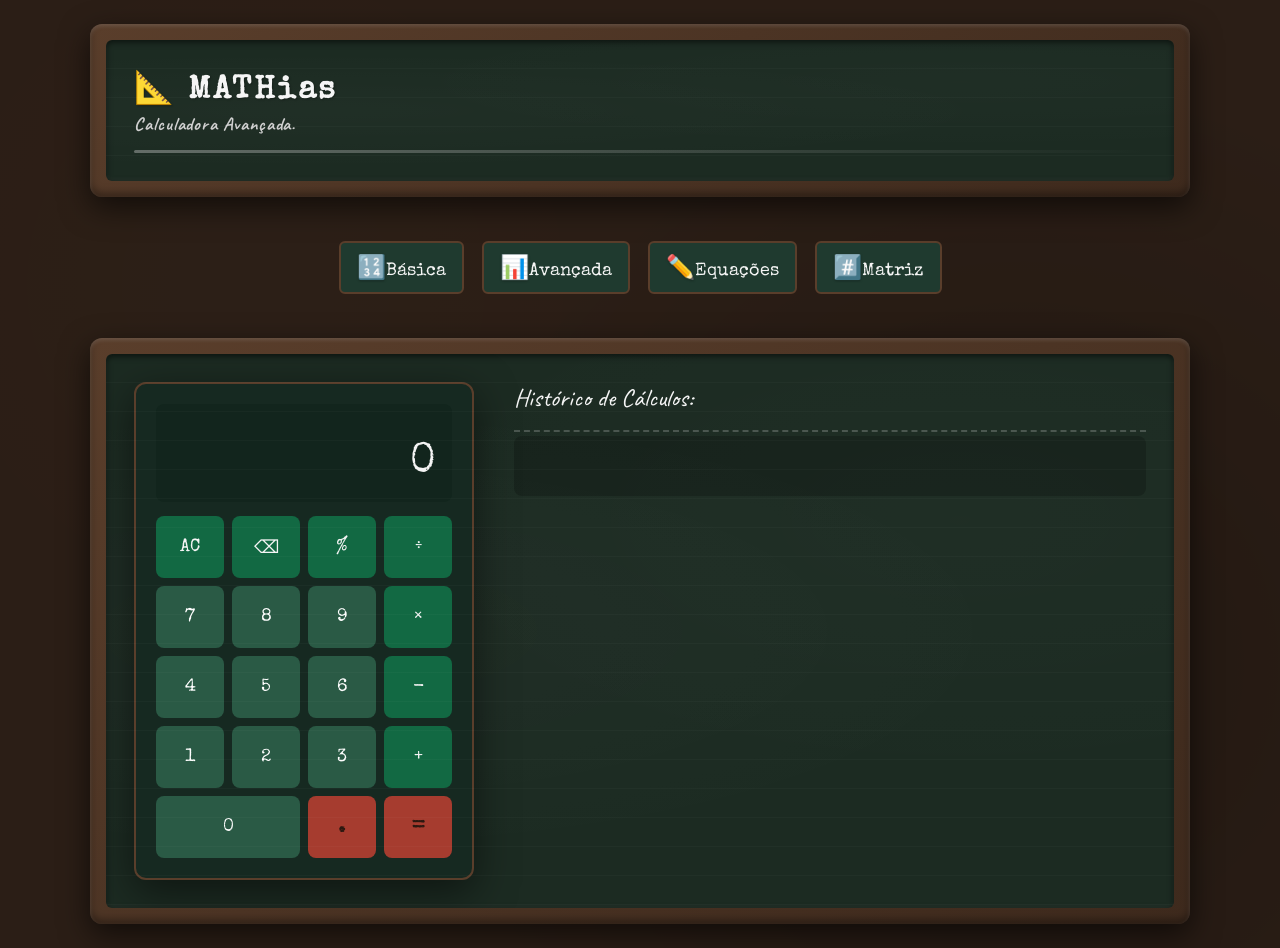
==== commit 81bffe66: "Update index.html" ====
--- a/index.html
+++ b/index.html
@@ -203,7 +203,7 @@
       <tr>
         <td data-emoji="🔢" id="inicial">Básica</td>
         <td data-emoji="📊" id="avancada">Avançada</td>
-        <td data-emoji="✏️" id="equacao">Equações E Texto</td>
+        <td data-emoji="✏️" id="equacao">Equações</td>
         <td data-emoji="#️⃣​" id="matriz">Matriz</td>
       </tr>
     </table>
@@ -258,4 +258,4 @@
   <script src="js/calculo.js"></script>
 </body>
 
-</html>+</html>
